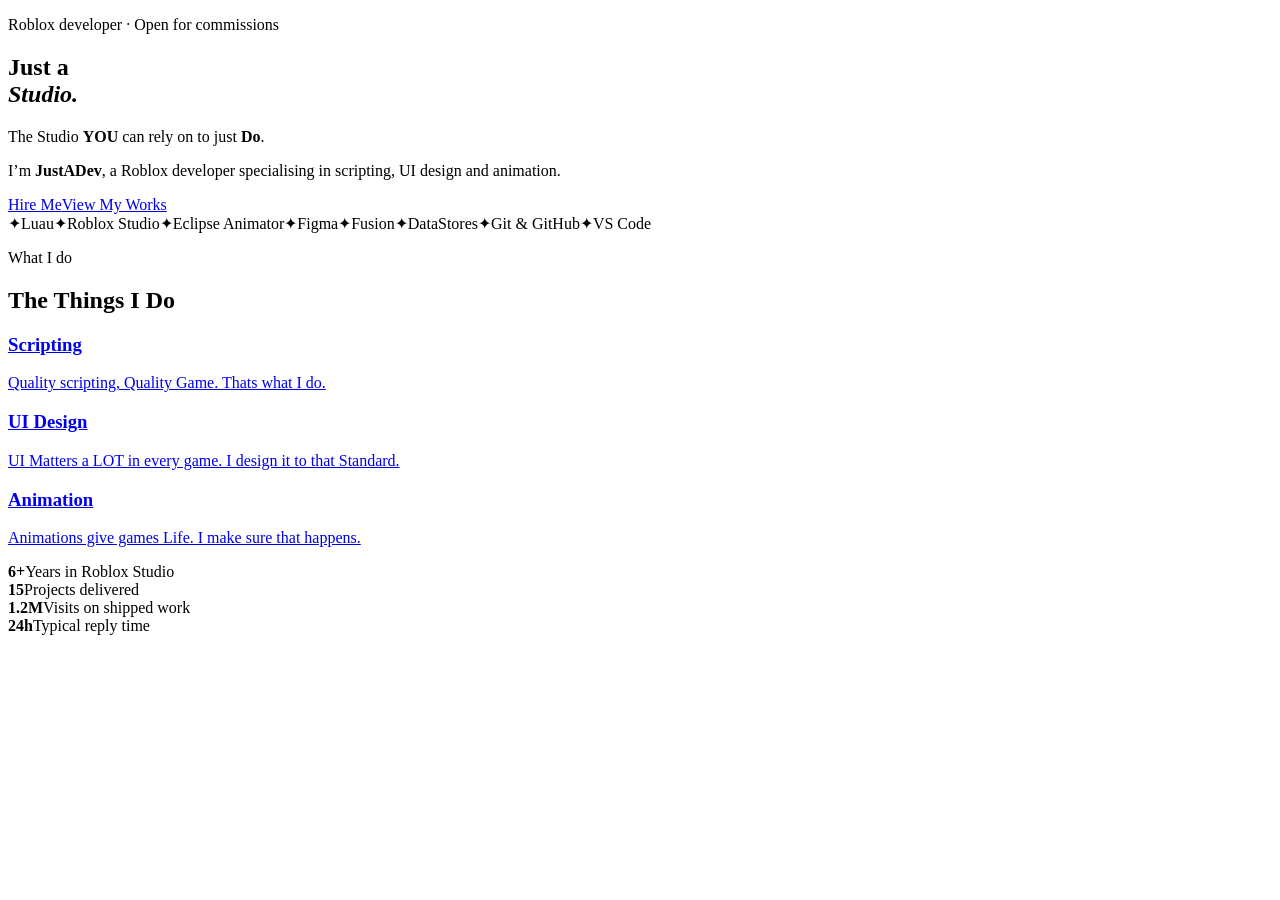
==== public/index.html @ 77b1e9d4 "Add files via upload" ====
<!DOCTYPE html><html lang="en"><head><meta charset="utf-8"><meta name="viewport" content="width=device-width,initial-scale=1"><title>Just a Studio</title><meta name="description" content="Just a Studio is the Roblox studio of JustADev: scripting, UI design and animation."><meta property="og:title" content="Just a Studio"><meta property="og:description" content="Just a Studio is the Roblox studio of JustADev: scripting, UI design and animation."><meta property="og:url" content="https://justastudio.netlify.app/"><meta property="og:image" content="https://justastudio.netlify.app/assets/logo.png"><meta name="twitter:card" content="summary"><meta name="twitter:site" content="@JustADev_rblx"><link rel="canonical" href="https://justastudio.netlify.app/"><link rel="icon" href="/assets/logo.png"><link rel="stylesheet" href="https://fonts.googleapis.com/css2?family=Inter:wght@300..700&family=Playfair+Display:ital,wght@0,400..900;1,400..900&display=swap"><link rel="stylesheet" href="/style.css"></head><body data-p="" data-cta="Ready when <b>YOU</b> are. Let’s just Do it."><main>
<section class="hero"><div class="w"><div class="hp"><p class="ey">Roblox developer · Open for commissions</p><h1>Just a<br><em><span class="ol">S</span>tudio.</em></h1><p class="tg">The Studio <b>YOU</b> can rely on to just <b class="do">Do</b>.</p><p class="lead">I’m <b>JustADev</b>, a Roblox developer specialising in scripting, UI design and animation.</p><a class="btn" href="/contact">Hire Me</a><a class="btn o" href="/gallery">View My Works</a></div></div></section>
<div class="mq" aria-hidden="true"><div><span>✦</span>Luau<span>✦</span>Roblox Studio<span>✦</span>Eclipse Animator<span>✦</span>Figma<span>✦</span>Fusion<span>✦</span>DataStores<span>✦</span>Git &amp; GitHub<span>✦</span>VS Code</div></div>
<section><div class="w"><p class="ey">What I do</p><h2>The Things I Do</h2><div class="g3 rv"><a href="/services#scripting"><h3>Scripting</h3><p>Quality scripting, Quality Game. Thats what I do.</p></a><a href="/services#ui"><h3>UI Design</h3><p>UI Matters a LOT in every game. I design it to that Standard.</p></a><a href="/services#animation"><h3>Animation</h3><p>Animations give games Life. I make sure that happens.</p></a></div></div></section>
<div class="st"><div class="w"><div><b>6+</b><span>Years in Roblox Studio</span></div><div><b>15</b><span>Projects delivered</span></div><div><b>1.2M</b><span>Visits on shipped work</span></div><div><b>24h</b><span>Typical reply time</span></div></div></div>
<section id="hw" hidden><div class="w"><p class="ey">Selected work</p><h2>Latest from the gallery</h2><div class="gr" id="hg"></div><a class="btn o" style="margin-top:40px" href="/gallery">Full gallery</a></div></section>
</main><script src="/app.js"></script></body></html>
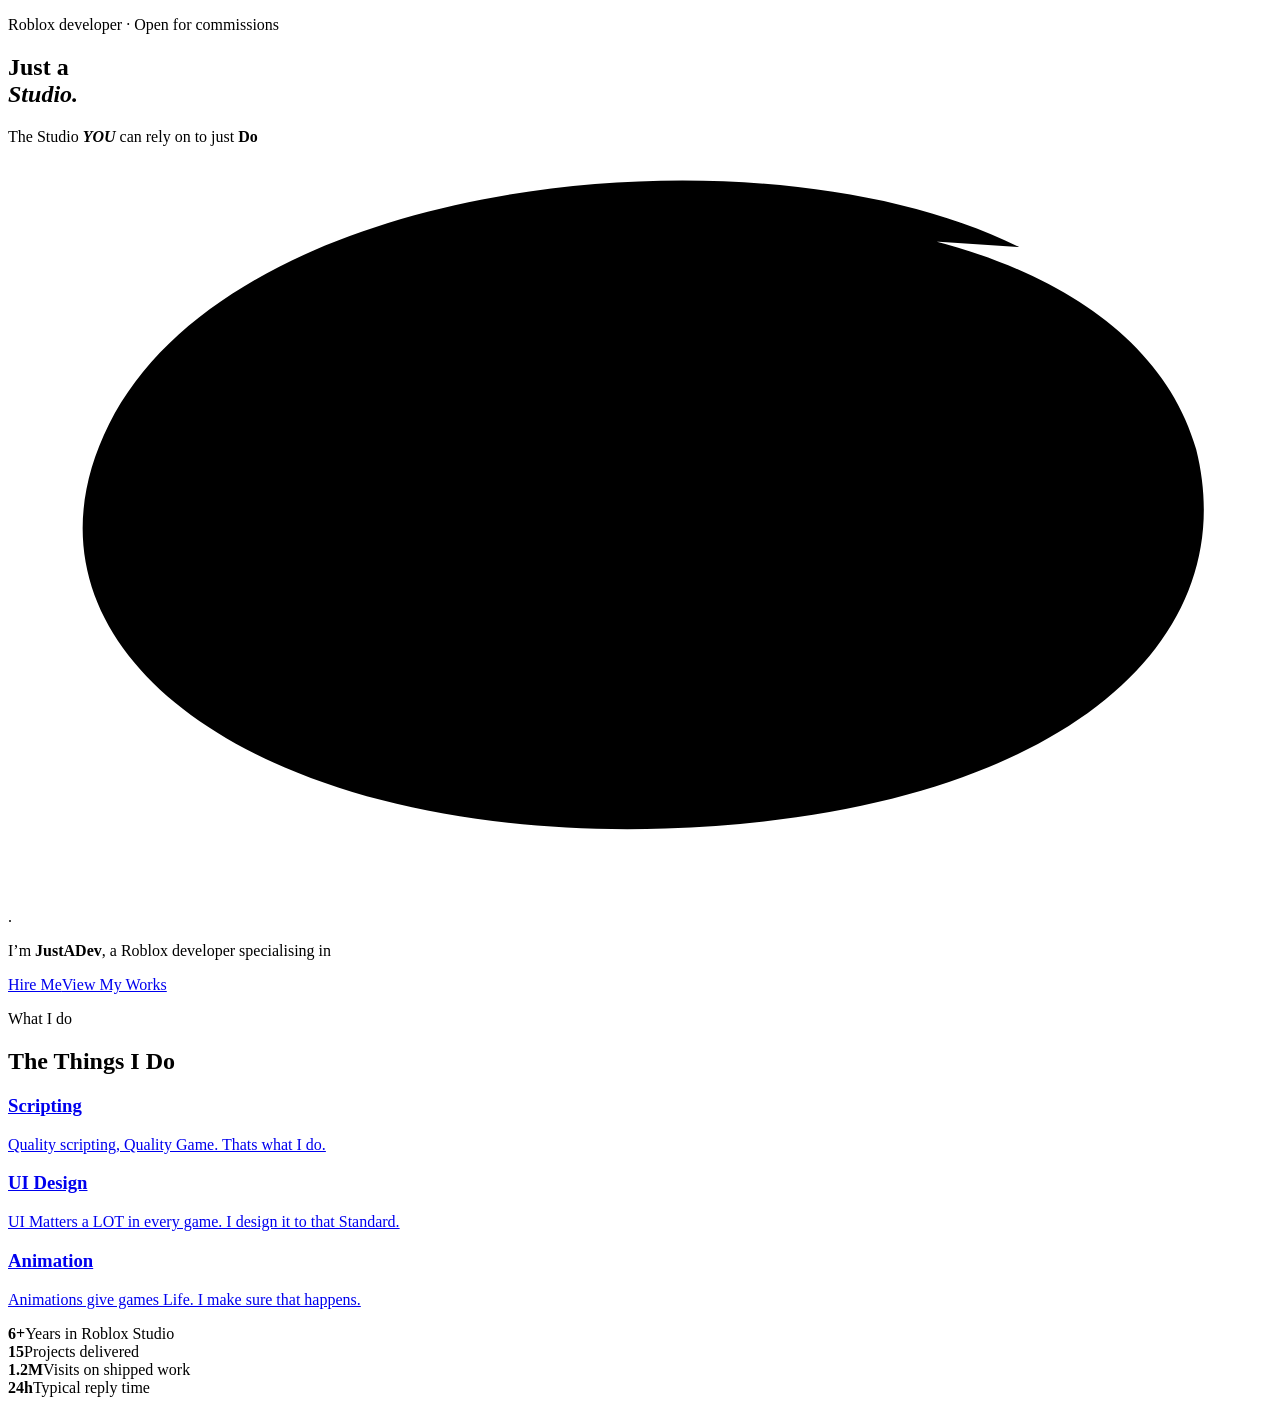
==== commit 944bc8d5: "Add files via upload" ====
--- a/public/index.html
+++ b/public/index.html
@@ -1,6 +1,6 @@
 <!DOCTYPE html><html lang="en"><head><meta charset="utf-8"><meta name="viewport" content="width=device-width,initial-scale=1"><title>Just a Studio</title><meta name="description" content="Just a Studio is the Roblox studio of JustADev: scripting, UI design and animation."><meta property="og:title" content="Just a Studio"><meta property="og:description" content="Just a Studio is the Roblox studio of JustADev: scripting, UI design and animation."><meta property="og:url" content="https://justastudio.netlify.app/"><meta property="og:image" content="https://justastudio.netlify.app/assets/logo.png"><meta name="twitter:card" content="summary"><meta name="twitter:site" content="@JustADev_rblx"><link rel="canonical" href="https://justastudio.netlify.app/"><link rel="icon" href="/assets/logo.png"><link rel="stylesheet" href="https://fonts.googleapis.com/css2?family=Inter:wght@300..700&family=Playfair+Display:ital,wght@0,400..900;1,400..900&display=swap"><link rel="stylesheet" href="/style.css"></head><body data-p="" data-cta="Ready when <b>YOU</b> are. Let’s just Do it."><main>
-<section class="hero"><div class="w"><div class="hp"><p class="ey">Roblox developer · Open for commissions</p><h1>Just a<br><em><span class="ol">S</span>tudio.</em></h1><p class="tg">The Studio <b>YOU</b> can rely on to just <b class="do">Do</b>.</p><p class="lead">I’m <b>JustADev</b>, a Roblox developer specialising in scripting, UI design and animation.</p><a class="btn" href="/contact">Hire Me</a><a class="btn o" href="/gallery">View My Works</a></div></div></section>
-<div class="mq" aria-hidden="true"><div><span>✦</span>Luau<span>✦</span>Roblox Studio<span>✦</span>Eclipse Animator<span>✦</span>Figma<span>✦</span>Fusion<span>✦</span>DataStores<span>✦</span>Git &amp; GitHub<span>✦</span>VS Code</div></div>
+<section class="hero"><div class="w"><div class="hp"><p class="ey"><span class="pd"></span>Roblox developer · Open for commissions</p><h1 class="hl" aria-label="Just a Studio"><span aria-hidden="true" class="hv"><span class="wr"><span style="--d:100ms">Just a</span></span><br><span class="wr"><span style="--d:260ms"><em><span class="ol">S</span>tudio.</em></span></span></span></h1><p class="tg" aria-label="The Studio YOU can rely on to just Do."><span class="wr"><span style="--d:500ms">The</span></span> <span class="wr"><span style="--d:570ms">Studio</span></span> <b class="you"><span class="wr"><span style="--d:640ms"><i style="--g:1800ms">Y</i><i style="--g:1940ms">O</i><i style="--g:2080ms">U</i></span></span></b> <span class="wr"><span style="--d:710ms">can</span></span> <span class="wr"><span style="--d:780ms">rely</span></span> <span class="wr"><span style="--d:850ms">on</span></span> <span class="wr"><span style="--d:920ms">to</span></span> <span class="wr"><span style="--d:990ms">just</span></span> <span class="do"><span class="wr"><span style="--d:1060ms"><b>Do</b></span></span><svg viewBox="0 0 100 60" preserveAspectRatio="none"><path d="M80 8C60 -2 18 2 8 22c-9 18 12 33 44 32 30-1 46-14 42-30C90 10 70 4 50 6" pathLength="1" vector-effect="non-scaling-stroke"/></svg></span>.</p><p class="lead">I’m <b>JustADev</b>, a Roblox developer specialising in <span id="ty"></span><span class="caret"></span></p><a class="btn" href="/contact">Hire Me</a><a class="btn o" href="/gallery">View My Works</a></div></section>
+<div class="mq" aria-hidden="true"><div class="tk"></div></div>
 <section><div class="w"><p class="ey">What I do</p><h2>The Things I Do</h2><div class="g3 rv"><a href="/services#scripting"><h3>Scripting</h3><p>Quality scripting, Quality Game. Thats what I do.</p></a><a href="/services#ui"><h3>UI Design</h3><p>UI Matters a LOT in every game. I design it to that Standard.</p></a><a href="/services#animation"><h3>Animation</h3><p>Animations give games Life. I make sure that happens.</p></a></div></div></section>
 <div class="st"><div class="w"><div><b>6+</b><span>Years in Roblox Studio</span></div><div><b>15</b><span>Projects delivered</span></div><div><b>1.2M</b><span>Visits on shipped work</span></div><div><b>24h</b><span>Typical reply time</span></div></div></div>
 <section id="hw" hidden><div class="w"><p class="ey">Selected work</p><h2>Latest from the gallery</h2><div class="gr" id="hg"></div><a class="btn o" style="margin-top:40px" href="/gallery">Full gallery</a></div></section>
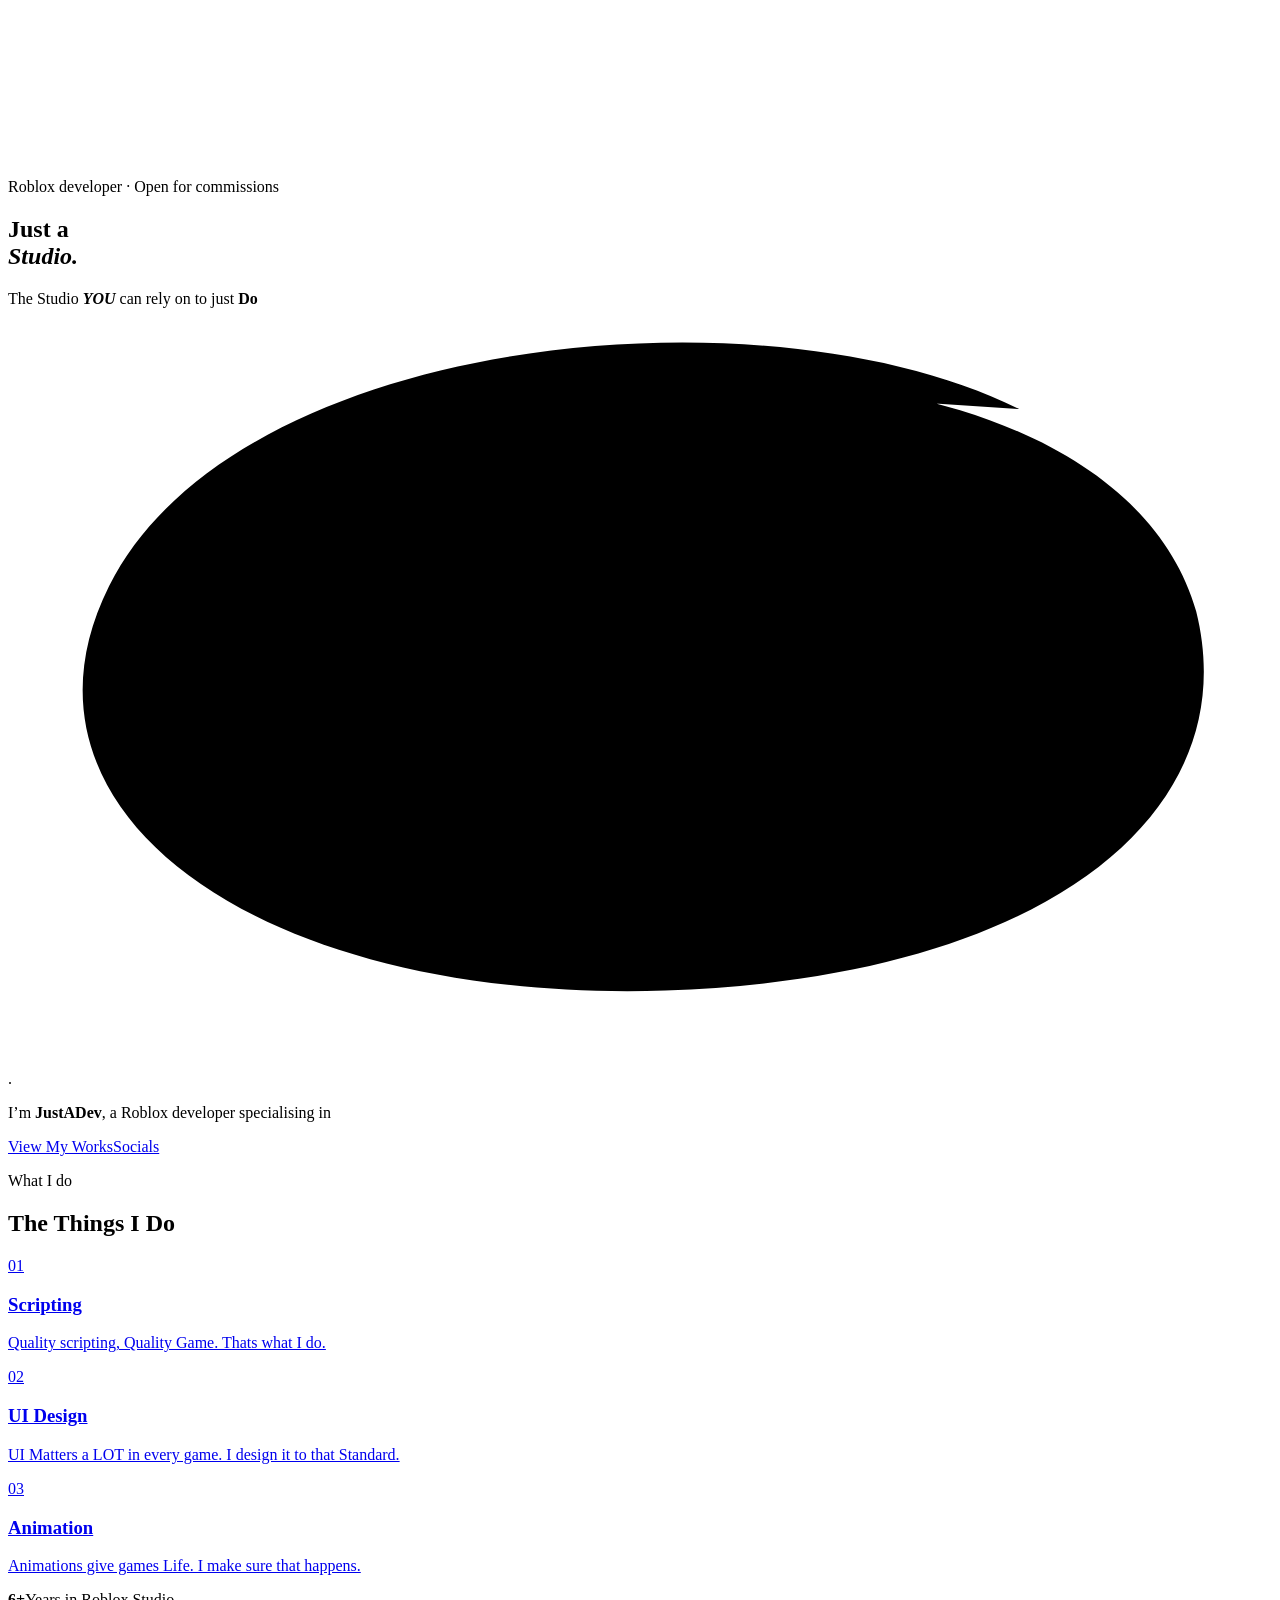
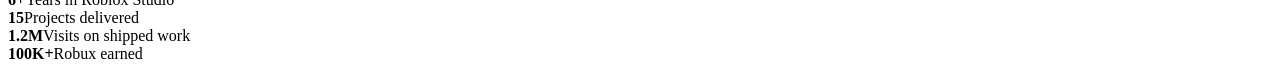
==== commit d073aaaa: "Add files via upload" ====
--- a/public/index.html
+++ b/public/index.html
@@ -1,7 +1,7 @@
 <!DOCTYPE html><html lang="en"><head><meta charset="utf-8"><meta name="viewport" content="width=device-width,initial-scale=1"><title>Just a Studio</title><meta name="description" content="Just a Studio is the Roblox studio of JustADev: scripting, UI design and animation."><meta property="og:title" content="Just a Studio"><meta property="og:description" content="Just a Studio is the Roblox studio of JustADev: scripting, UI design and animation."><meta property="og:url" content="https://justastudio.netlify.app/"><meta property="og:image" content="https://justastudio.netlify.app/assets/logo.png"><meta name="twitter:card" content="summary"><meta name="twitter:site" content="@JustADev_rblx"><link rel="canonical" href="https://justastudio.netlify.app/"><link rel="icon" href="/assets/logo.png"><link rel="stylesheet" href="https://fonts.googleapis.com/css2?family=Inter:wght@300..700&family=Playfair+Display:ital,wght@0,400..900;1,400..900&display=swap"><link rel="stylesheet" href="/style.css"></head><body data-p="" data-cta="Ready when <b>YOU</b> are. Let’s just Do it."><main>
-<section class="hero"><div class="w"><div class="hp"><p class="ey"><span class="pd"></span>Roblox developer · Open for commissions</p><h1 class="hl" aria-label="Just a Studio"><span aria-hidden="true" class="hv"><span class="wr"><span style="--d:100ms">Just a</span></span><br><span class="wr"><span style="--d:260ms"><em><span class="ol">S</span>tudio.</em></span></span></span></h1><p class="tg" aria-label="The Studio YOU can rely on to just Do."><span class="wr"><span style="--d:500ms">The</span></span> <span class="wr"><span style="--d:570ms">Studio</span></span> <b class="you"><span class="wr"><span style="--d:640ms"><i style="--g:1800ms">Y</i><i style="--g:1940ms">O</i><i style="--g:2080ms">U</i></span></span></b> <span class="wr"><span style="--d:710ms">can</span></span> <span class="wr"><span style="--d:780ms">rely</span></span> <span class="wr"><span style="--d:850ms">on</span></span> <span class="wr"><span style="--d:920ms">to</span></span> <span class="wr"><span style="--d:990ms">just</span></span> <span class="do"><span class="wr"><span style="--d:1060ms"><b>Do</b></span></span><svg viewBox="0 0 100 60" preserveAspectRatio="none"><path d="M80 8C60 -2 18 2 8 22c-9 18 12 33 44 32 30-1 46-14 42-30C90 10 70 4 50 6" pathLength="1" vector-effect="non-scaling-stroke"/></svg></span>.</p><p class="lead">I’m <b>JustADev</b>, a Roblox developer specialising in <span id="ty"></span><span class="caret"></span></p><a class="btn" href="/contact">Hire Me</a><a class="btn o" href="/gallery">View My Works</a></div></section>
+<section class="hero"><canvas id="dots"></canvas><div class="w"><div class="hp"><p class="ey"><span class="pd"></span>Roblox developer · Open for commissions</p><h1 class="hl" aria-label="Just a Studio"><span aria-hidden="true" class="hv"><span class="wr"><span style="--d:100ms">Just a</span></span><br><span class="wr"><span style="--d:260ms"><em><span class="ol">S</span>tudio.</em></span></span></span></h1><p class="tg" aria-label="The Studio YOU can rely on to just Do."><span class="wr"><span style="--d:500ms">The</span></span> <span class="wr"><span style="--d:570ms">Studio</span></span> <b class="you"><span class="wr"><span style="--d:640ms"><i style="--g:1800ms">Y</i><i style="--g:1940ms">O</i><i style="--g:2080ms">U</i></span></span></b> <span class="wr"><span style="--d:710ms">can</span></span> <span class="wr"><span style="--d:780ms">rely</span></span> <span class="wr"><span style="--d:850ms">on</span></span> <span class="wr"><span style="--d:920ms">to</span></span> <span class="wr"><span style="--d:990ms">just</span></span> <span class="do"><span class="wr"><span style="--d:1060ms"><b>Do</b></span></span><svg viewBox="0 0 100 60" preserveAspectRatio="none"><path d="M80 8C60 -2 18 2 8 22c-9 18 12 33 44 32 30-1 46-14 42-30C90 10 70 4 50 6" pathLength="1" vector-effect="non-scaling-stroke"/></svg></span>.</p><p class="lead">I’m <b>JustADev</b>, a Roblox developer specialising in <span id="ty"></span><span class="caret"></span></p><a class="btn" href="/gallery">View My Works</a><a class="btn o" href="/socials">Socials</a></div></section>
 <div class="mq" aria-hidden="true"><div class="tk"></div></div>
-<section><div class="w"><p class="ey">What I do</p><h2>The Things I Do</h2><div class="g3 rv"><a href="/services#scripting"><h3>Scripting</h3><p>Quality scripting, Quality Game. Thats what I do.</p></a><a href="/services#ui"><h3>UI Design</h3><p>UI Matters a LOT in every game. I design it to that Standard.</p></a><a href="/services#animation"><h3>Animation</h3><p>Animations give games Life. I make sure that happens.</p></a></div></div></section>
-<div class="st"><div class="w"><div><b>6+</b><span>Years in Roblox Studio</span></div><div><b>15</b><span>Projects delivered</span></div><div><b>1.2M</b><span>Visits on shipped work</span></div><div><b>24h</b><span>Typical reply time</span></div></div></div>
+<section><div class="w"><p class="ey">What I do</p><h2>The Things I Do</h2><div class="g3 rv"><a href="/services#scripting"><p class="ey">01</p><h3>Scripting</h3><p>Quality scripting, Quality Game. Thats what I do.</p></a><a href="/services#ui"><p class="ey">02</p><h3>UI Design</h3><p>UI Matters a LOT in every game. I design it to that Standard.</p></a><a href="/services#animation"><p class="ey">03</p><h3>Animation</h3><p>Animations give games Life. I make sure that happens.</p></a></div></div></section>
+<div class="st"><div class="w"><div><b data-n="6" data-s="+">6+</b><span>Years in Roblox Studio</span></div><div><b data-n="15">15</b><span>Projects delivered</span></div><div><b data-n="1.2" data-s="M" data-d="1">1.2M</b><span>Visits on shipped work</span></div><div><b data-n="100" data-s="K+">100K+</b><span>Robux earned</span></div></div></div>
 <section id="hw" hidden><div class="w"><p class="ey">Selected work</p><h2>Latest from the gallery</h2><div class="gr" id="hg"></div><a class="btn o" style="margin-top:40px" href="/gallery">Full gallery</a></div></section>
 </main><script src="/app.js"></script></body></html>
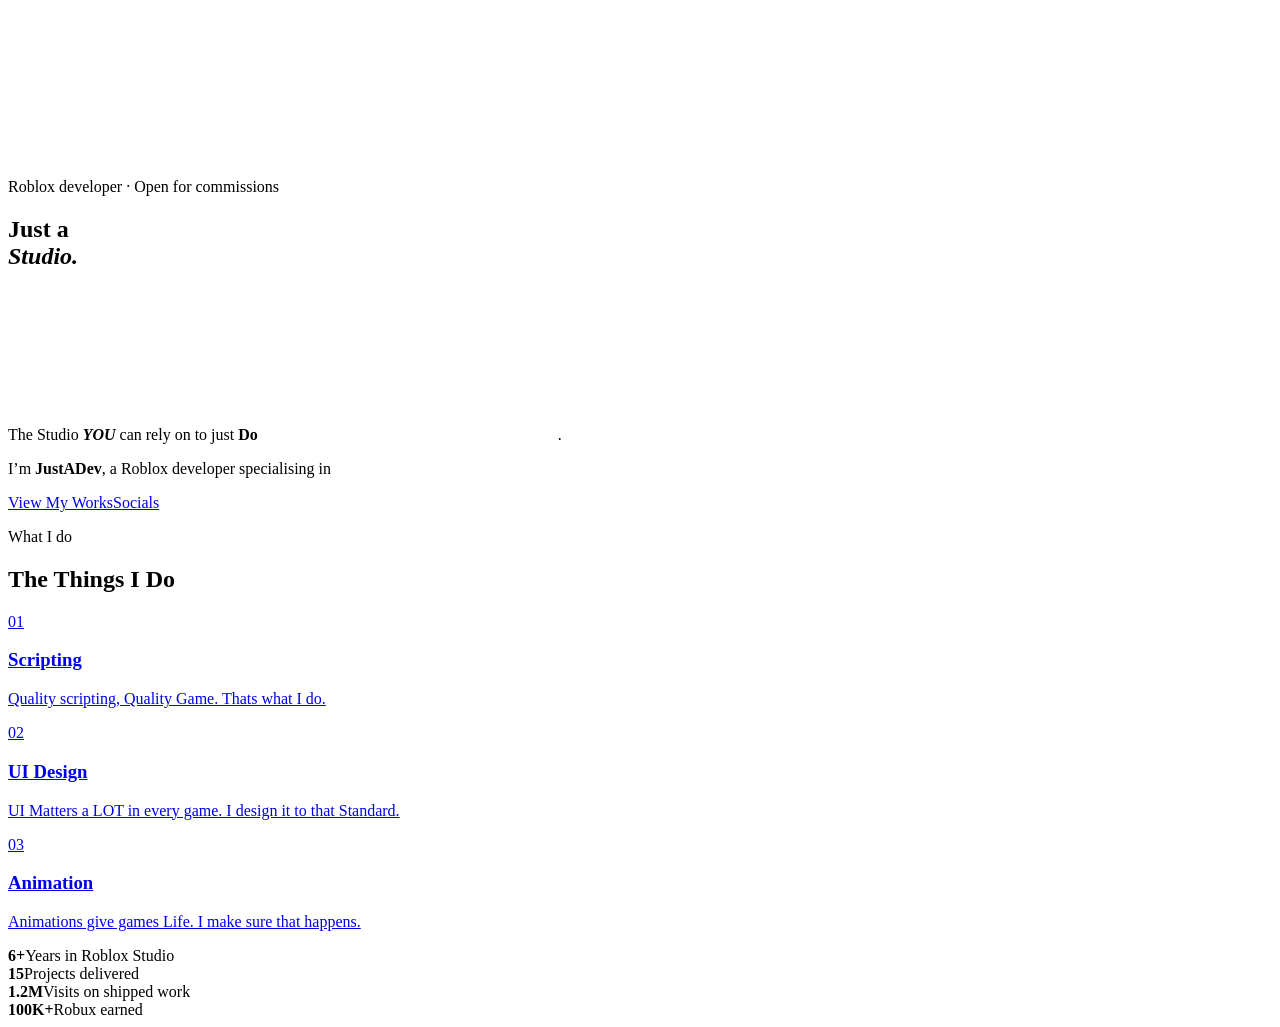
==== commit b86fbd2d: "Add files via upload" ====
--- a/public/index.html
+++ b/public/index.html
@@ -1,5 +1,5 @@
 <!DOCTYPE html><html lang="en"><head><meta charset="utf-8"><meta name="viewport" content="width=device-width,initial-scale=1"><title>Just a Studio</title><meta name="description" content="Just a Studio is the Roblox studio of JustADev: scripting, UI design and animation."><meta property="og:title" content="Just a Studio"><meta property="og:description" content="Just a Studio is the Roblox studio of JustADev: scripting, UI design and animation."><meta property="og:url" content="https://justastudio.netlify.app/"><meta property="og:image" content="https://justastudio.netlify.app/assets/logo.png"><meta name="twitter:card" content="summary"><meta name="twitter:site" content="@JustADev_rblx"><link rel="canonical" href="https://justastudio.netlify.app/"><link rel="icon" href="/assets/logo.png"><link rel="stylesheet" href="https://fonts.googleapis.com/css2?family=Inter:wght@300..700&family=Playfair+Display:ital,wght@0,400..900;1,400..900&display=swap"><link rel="stylesheet" href="/style.css"></head><body data-p="" data-cta="Ready when <b>YOU</b> are. Let’s just Do it."><main>
-<section class="hero"><canvas id="dots"></canvas><div class="w"><div class="hp"><p class="ey"><span class="pd"></span>Roblox developer · Open for commissions</p><h1 class="hl" aria-label="Just a Studio"><span aria-hidden="true" class="hv"><span class="wr"><span style="--d:100ms">Just a</span></span><br><span class="wr"><span style="--d:260ms"><em><span class="ol">S</span>tudio.</em></span></span></span></h1><p class="tg" aria-label="The Studio YOU can rely on to just Do."><span class="wr"><span style="--d:500ms">The</span></span> <span class="wr"><span style="--d:570ms">Studio</span></span> <b class="you"><span class="wr"><span style="--d:640ms"><i style="--g:1800ms">Y</i><i style="--g:1940ms">O</i><i style="--g:2080ms">U</i></span></span></b> <span class="wr"><span style="--d:710ms">can</span></span> <span class="wr"><span style="--d:780ms">rely</span></span> <span class="wr"><span style="--d:850ms">on</span></span> <span class="wr"><span style="--d:920ms">to</span></span> <span class="wr"><span style="--d:990ms">just</span></span> <span class="do"><span class="wr"><span style="--d:1060ms"><b>Do</b></span></span><svg viewBox="0 0 100 60" preserveAspectRatio="none"><path d="M80 8C60 -2 18 2 8 22c-9 18 12 33 44 32 30-1 46-14 42-30C90 10 70 4 50 6" pathLength="1" vector-effect="non-scaling-stroke"/></svg></span>.</p><p class="lead">I’m <b>JustADev</b>, a Roblox developer specialising in <span id="ty"></span><span class="caret"></span></p><a class="btn" href="/gallery">View My Works</a><a class="btn o" href="/socials">Socials</a></div></section>
+<section class="hero"><canvas id="dots"></canvas><div class="w"><div class="hp"><p class="ey"><span class="pd"></span>Roblox developer · Open for commissions</p><h1 class="hl" aria-label="Just a Studio"><span aria-hidden="true" class="hv"><span class="wr"><span style="--d:100ms">Just a</span></span><br><span class="wr"><span style="--d:260ms"><em><span class="ol">S</span>tudio.</em></span></span></span></h1><p class="tg" aria-label="The Studio YOU can rely on to just Do."><span class="wr"><span style="--d:500ms">The</span></span> <span class="wr"><span style="--d:570ms">Studio</span></span> <b class="you"><span class="wr"><span style="--d:640ms"><i style="--g:1800ms">Y</i><i style="--g:1940ms">O</i><i style="--g:2080ms">U</i></span></span></b> <span class="wr"><span style="--d:710ms">can</span></span> <span class="wr"><span style="--d:780ms">rely</span></span> <span class="wr"><span style="--d:850ms">on</span></span> <span class="wr"><span style="--d:920ms">to</span></span> <span class="wr"><span style="--d:990ms">just</span></span> <span class="do"><span class="wr"><span style="--d:1060ms"><b>Do</b></span></span><svg><path/></svg></span>.</p><p class="lead">I’m <b>JustADev</b>, a Roblox developer specialising in <span id="ty"></span><span class="caret"></span></p><a class="btn" href="/gallery">View My Works</a><a class="btn o" href="/socials">Socials</a></div></section>
 <div class="mq" aria-hidden="true"><div class="tk"></div></div>
 <section><div class="w"><p class="ey">What I do</p><h2>The Things I Do</h2><div class="g3 rv"><a href="/services#scripting"><p class="ey">01</p><h3>Scripting</h3><p>Quality scripting, Quality Game. Thats what I do.</p></a><a href="/services#ui"><p class="ey">02</p><h3>UI Design</h3><p>UI Matters a LOT in every game. I design it to that Standard.</p></a><a href="/services#animation"><p class="ey">03</p><h3>Animation</h3><p>Animations give games Life. I make sure that happens.</p></a></div></div></section>
 <div class="st"><div class="w"><div><b data-n="6" data-s="+">6+</b><span>Years in Roblox Studio</span></div><div><b data-n="15">15</b><span>Projects delivered</span></div><div><b data-n="1.2" data-s="M" data-d="1">1.2M</b><span>Visits on shipped work</span></div><div><b data-n="100" data-s="K+">100K+</b><span>Robux earned</span></div></div></div>
